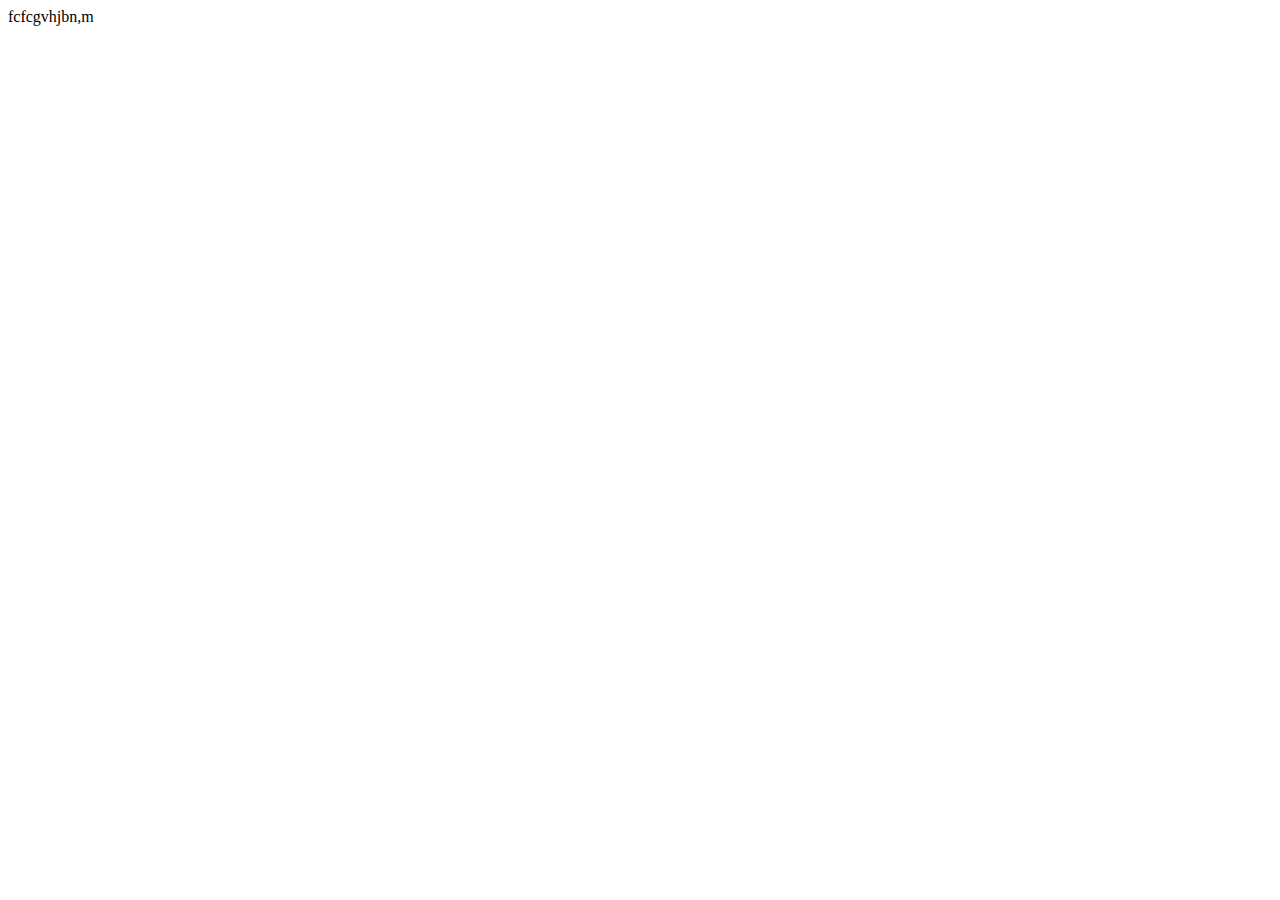
==== ecommerce/html/contact.html @ 106468bc "Add files via upload" ====
<!DOCTYPE html>
<html lang="en">
<head>
    <meta charset="UTF-8">
    <meta name="viewport" content="width=device-width, initial-scale=1.0">
    <title>Document</title>
</head>
<body>
    fcfcgvhjbn,m
</body>
</html>
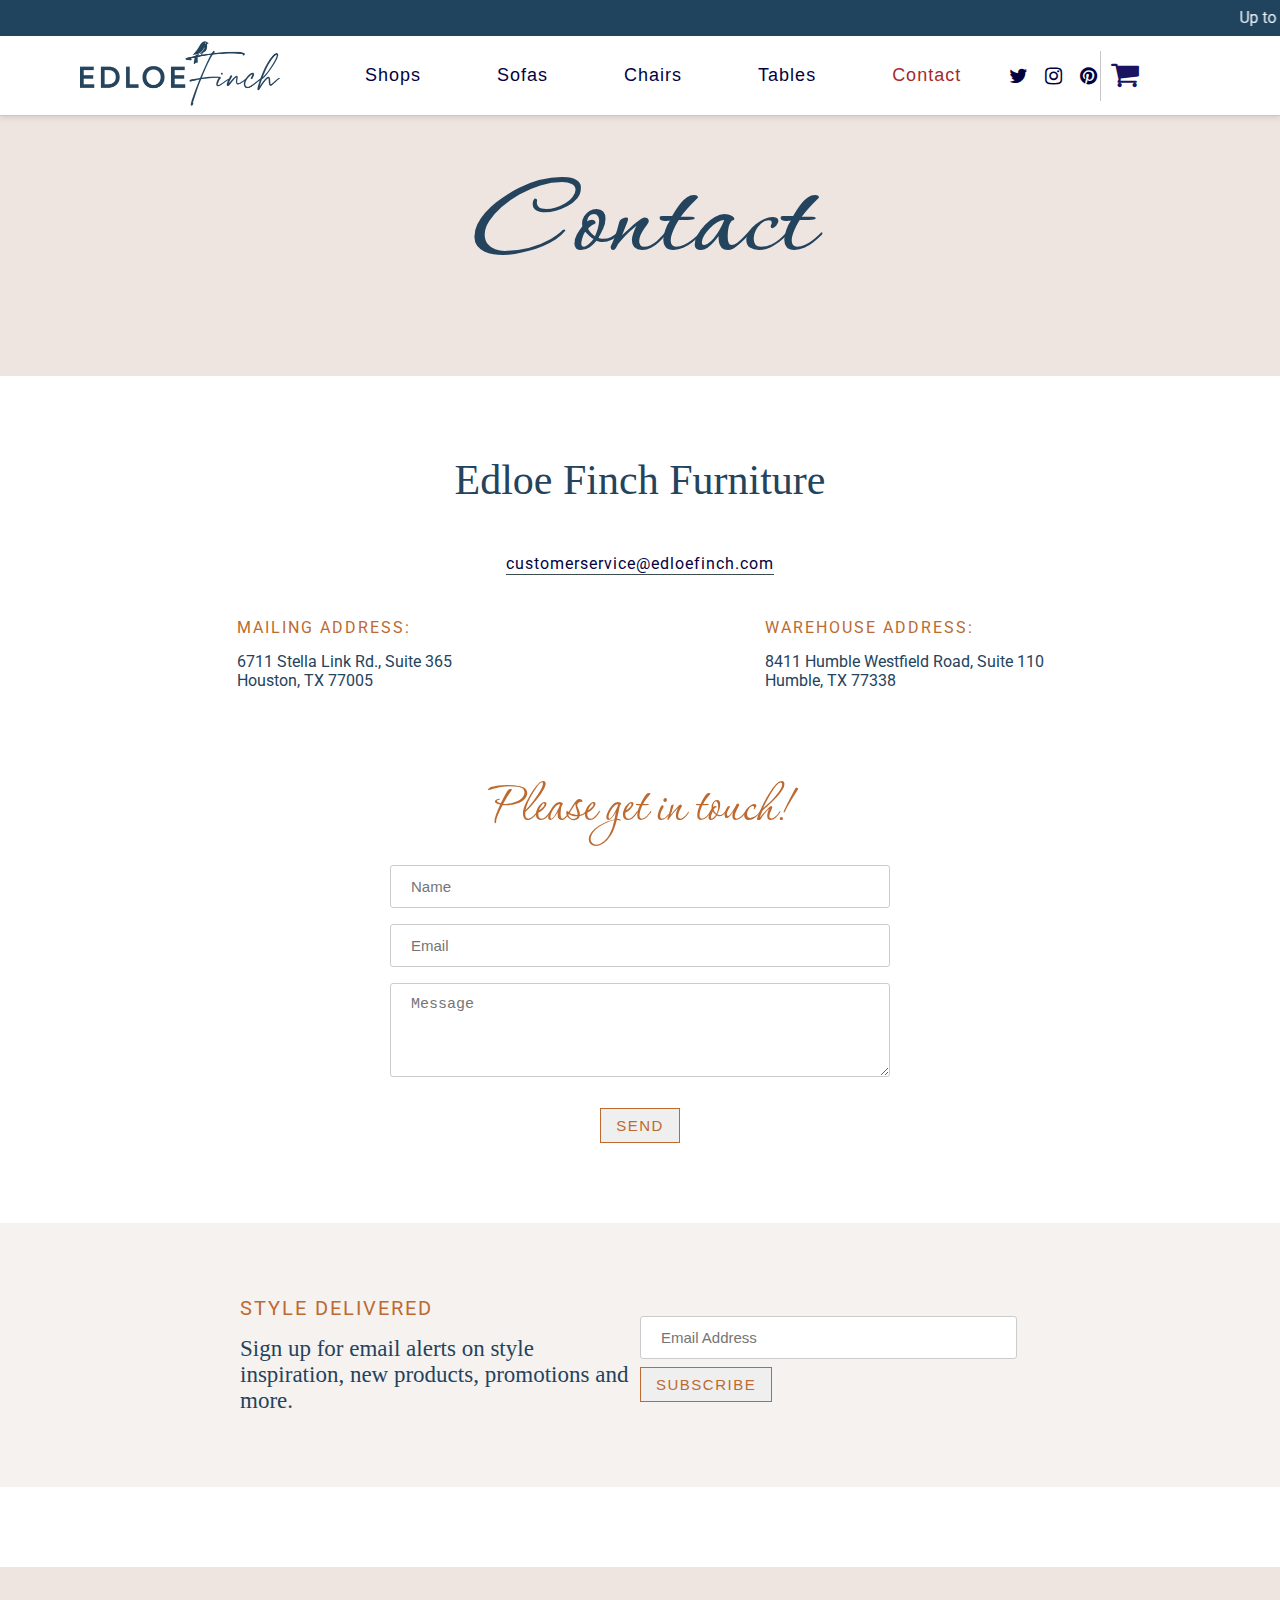
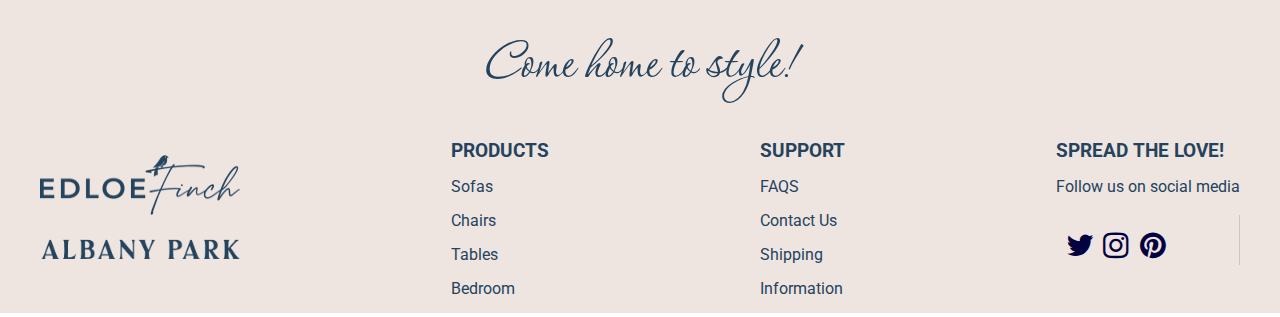
==== commit 553fc741: "Add files via upload" ====
--- a/ecommerce/html/contact.html
+++ b/ecommerce/html/contact.html
@@ -3,9 +3,135 @@
 <head>
     <meta charset="UTF-8">
     <meta name="viewport" content="width=device-width, initial-scale=1.0">
-    <title>Document</title>
+    <title>Edole Finch</title>
+    <link rel="icon" href="../assets/facioned.png" type="image/x-icon">
+    <link rel="stylesheet" href="../css/index.css">
+    <link rel="stylesheet" href="../css/contact.css">
+    <link rel="stylesheet" href="https://cdnjs.cloudflare.com/ajax/libs/font-awesome/4.7.0/css/font-awesome.min.css">
+    <link rel="stylesheet" href="https://cdnjs.cloudflare.com/ajax/libs/font-awesome/4.7.0/css/font-awesome.min.css">
 </head>
 <body>
-    fcfcgvhjbn,m
+    <div class="ecommerce">
+        <div class="main_header">
+            <header>
+                <div class="header_bar">
+                    <marquee direction="left" class="scrolling-text">
+                        Up to 35% off Sitewide | Ends 2/27 | Sale upto 20% grab your discount coupons >>
+                    </marquee>
+                </div>
+                <nav>
+                    <div class="logo">
+                       <a href="http://127.0.0.1:5500/html/index.html">
+                          <img src="../assets/logoelo.png" width="200" height="65" alt="logo">
+                      </a>
+                    </div>
+                    <div class="menu-list">
+                            <ul>
+                                <li>Shops</li>                
+                                <li>
+                                <a href="sofa.html">Sofas</a></li>                
+                                <li>Chairs</li>                
+                                <li>Tables</li>
+                                <li>
+                                <a href="contact.html" class="active">Contact</a>
+                                </li>   
+                            </ul>
+                    </div>
+                    <div class="social-icons">
+                        <a href="#" class="fa fa-twitter"></a>
+                        <a href="#" class="fa fa-instagram"></a>
+                        <a href="#" class="fa fa-pinterest"></a>
+                    </div>
+                    <i class="fa fa-shopping-cart"></i>
+                </nav>
+            </header>
+        </div>
+        <section class="contact">
+            <div class="contact_head">
+                <center><h1>Contact</h1></center>
+            </div>
+            <div class="layout-column">
+                <h1 style="text-align: center;">Edloe Finch Furniture</h1>
+                <p style="text-align: center;"><a href="mailto:customerservice@edloefinch.com" class="text-link">customerservice@edloefinch.com</a></p>
+                <ul>
+                    <li>
+                    <h4>Mailing Address:</h4>
+                    <p>6711 Stella Link Rd., Suite 365<br>Houston, TX 77005</p>
+                    </li>
+                    <li>
+                    <h4>Warehouse Address:</h4>
+                    <p>8411 Humble Westfield Road, Suite 110<br>Humble, TX 77338</p>
+                    </li>
+                    </ul>
+            </div>
+            <div class="email_contact">
+                    <p>Please get in touch!</p>
+                    <form>
+                        <input type="name" placeholder="Name"><br>
+                        <input type="email" placeholder="Email"><br>
+                        <textarea rows="4" cols="50" placeholder="Message"></textarea><br>
+                        <br>
+                        <center><input type="button" value="SEND" class="sub_btn"></center>
+                    </form>
+            </div>
+        </section>
+
+        <section class="subscribe_wrapper">
+            <div class="subscribe">
+                <div class="row">
+                    <div class="subscribe_text">
+                        <label>Style delivered</label><br>
+                        <h2>Sign up for email alerts on style inspiration, new products, promotions and more.</h2>
+                    </div>
+                    <div class="email">
+                        <input type="email" placeholder="Email Address">
+                        <input type="button" value="SUBSCRIBE" class="sub_btn">
+                    </div>
+                </div>
+            </div>
+        </section>
+    <!---footer-->
+    <footer>
+        <div class="footer-container">
+            <h2 class="footer_header">Come home to style!</h2>
+            <div class="footer_info">
+                <div class="footer_logo">
+                    <ul>
+                        <li><img src="../assets/logoelo.png" width="200px" height="60"></li>
+                        <li><img src="../assets/Albany-Park-logo.png" width="200px" height="30"></li>
+                    </ul>
+                </div>
+                <div class="products">
+                    <h3 class="footer_rte">PRODUCTS</h3>
+                    <ul>
+                        <li>Sofas</li>
+                        <li>Chairs</li>
+                        <li>Tables</li>
+                        <li>Bedroom</li>
+                    </ul>
+                </div>
+                <div class="support">
+                    <h3 class="footer_rte">SUPPORT</h3>
+                    <ul>
+                        <li>FAQS</li>
+                        <li>Contact Us</li>
+                        <li>Shipping</li>
+                        <li>Information</li>
+                    </ul>
+                </div>
+                <div class="spread">
+                    <h3 class="footer_rte">SPREAD THE LOVE!</h3>
+                    <p>Follow us on social media</p>
+                    <br>
+                    <div class="social-icons">
+                        <a href="#" class="fa fa-twitter"></a>
+                        <a href="#" class="fa fa-instagram"></a>
+                        <a href="#" class="fa fa-pinterest"></a>
+                    </div>
+                </div>
+            </div>
+        </div>
+    </footer>
+    </div>
 </body>
 </html>--- a/ecommerce/css/index.css
+++ b/ecommerce/css/index.css
@@ -0,0 +1,458 @@
+@import url('https://fonts.googleapis.com/css2?family=Montserrat:ital,wght@0,100..900;1,100..900&family=Roboto:ital,wght@0,100;0,300;0,400;0,500;0,700;0,900;1,100;1,300;1,400;1,500;1,700;1,900&family=Tajawal:wght@200;300;400;500;700;800;900&display=swap');
+@import url('https://fonts.googleapis.com/css2?family=Corinthia:wght@400;700&display=swap');
+*{
+  /* font-family: 'Sabon LT Pro',"Roboto", sans-serif ; */
+  padding: 0;
+  margin: 0;
+}
+body {
+    margin: 0;
+    font-family: "Roboto", sans-serif !important;
+    overflow-x: hidden;
+  }
+header {
+    padding: 0;
+    text-align: center;
+    position: sticky;
+    top: 0;
+    z-index: 100;
+  }
+
+.header_bar{
+    padding: 10px;
+    text-align: center;
+    background: #20445d;
+    color: aliceblue;
+    line-height: 1;
+    width: 100%;
+  }
+  
+.scrolling-text {
+    white-space: nowrap;
+    overflow: hidden;
+    animation-duration: 500s;
+    display: flex;
+    justify-content: flex-start;
+  }
+.main_header {
+  position: fixed;
+  width: 100%;
+  top: 0;
+  background-color: #fff; /* Adjust the background color as needed */
+  z-index: 1000; /* Ensure the header is above other elements */
+  box-shadow: 0 2px 5px rgba(0, 0, 0, 0.1); /* Optional: Add a subtle shadow */
+}
+nav{
+    background-color: #ffffff;
+    color: rgb(3, 2, 65);
+    display: flex;
+    align-items: center;
+    padding: 5px 5rem;
+    font-family: 'Protest Riotte', sans-serif;
+    border-bottom: 1px solid #d1c5c5;
+}
+.menu-list li{
+    list-style-type: none;
+    margin: 0 38px;
+}   
+.menu-list ul{
+  font-size: 18px;
+  letter-spacing: 1px;
+  display: flex;
+  margin-left: 47px;
+}
+.menu-list li,a{
+  text-decoration: none;
+  color:  rgb(3, 2, 65);
+}
+.menu-list a:hover{
+  text-decoration: none;
+  color: brown;
+  transform: scale(1);
+}
+.fa {
+  padding: 10px;
+  font-size: 35px;
+  width: 10px;
+  text-align: center;
+  text-decoration: none;
+  margin: 5px 0px;
+  height:10px;
+}
+.fa-twitter, .fa-instagram, .fa-pinterest{
+  color: rgb(3, 2, 65);
+}
+.social-icons {
+  border-right: 1px solid #cbc5c5;
+  font-size: 20px;
+  height: 50px;
+}
+i.fa-shopping-cart{
+  font-size: 30px;
+  color: rgb(25, 19, 97);
+  position: relative;
+  bottom: 12px;
+}
+
+/******collection*****/
+/* .collection{
+  padding: 80px 15px 0px 15px;
+} */
+h2.collection-heading {
+  text-align: center;
+  margin: 35px 0px;
+  color: #24435d;
+  font-family: 'Sabon LT Pro';
+  font-size: 53px;
+  font-weight: 500;
+}
+.collection-container{
+  display: flex;
+  justify-content: space-between;
+  padding: 30px 2.8rem;
+  background-color: #eee5e1;
+  font-family: 'Sabon LT Pro'
+}
+.coll .text{
+  text-align: center;
+  color: #24435d;
+  font-family: 'Sabon LT Pro';
+  font-size: 28px;
+  margin-top: 30px;
+  font-weight: 400;
+}
+.coll-img {
+  opacity: 1;
+  display: block;
+  transition: opacity 0.5s ease, transform 0.5s ease;
+  backface-visibility: hidden;
+  position: relative;
+}
+
+.middle {
+  transition: opacity 0.5s ease, transform 0.5s ease;
+  opacity: 0;
+  position: absolute;
+  top: 50%;
+  left: 50%;
+  transform: translate(-50%, -50%) scale(1) translateZ(0); /* Add translateZ(0) to promote layer */
+  text-align: center;
+  z-index: 2;
+}
+.coll:hover .coll-img {
+  opacity: 0.8;
+  transform: scale(1.1);
+}
+.coll:hover .middle{
+  opacity: 1;
+  transform: translate(-50%, -50%) scale(1.1) translateZ(0); /* Add translateZ(0) to promote layer */
+}
+.shop1 {
+  background-color: #072b42;
+  color: white;
+  font-size: 16px;
+  padding: 16px 32px;
+  opacity: 1;
+  border-radius: 5px;
+  cursor: pointer;
+}
+.shop1:hover{
+  border: 2px solid #072b42;;
+  background: #ffffff;
+  color: #072b42;
+  font-weight: bold;
+  cursor: pointer;
+}
+/***As seen in**/
+.asseein{
+  padding: 50px 0px;
+}
+.seen_icons{
+  width: 100%;
+  padding-right: 15px;
+  padding-left: 15px;
+}
+.seen-heading{
+  display: flex;
+  justify-content: center;
+  text-align: center;
+  margin: 45px 0px;
+  color: #24435d;
+  font-family: 'Sabon LT Pro';
+  font-size: 45px;
+  font-weight: 500;
+}
+.icons_list li{
+  list-style-type: none;
+  margin: 0px 45px;
+}
+.icons_list ul{
+  display: flex;
+  list-style-type: none;
+  justify-content: center;
+}
+/***email***/
+.subscribe{
+  background-color: #f6f2f0;
+  padding: 70px 0px;
+  margin: 5rem 0;
+}
+.row{
+  display: flex;
+  align-items: center;
+  margin: 3px 15rem;
+}
+.subscribe_wrapper label {
+  letter-spacing: 2px;
+  text-transform: uppercase;
+  color: #bc6a30;
+  font-family: 'Roboto';
+  font-size: 20px;
+}
+.subscribe_wrapper h2{
+  font-family: 'Sabon LT Pro';
+  font-size: 23px;
+  color: #24435d;
+  padding-top: 16px;
+  font-weight: 100;
+}
+.subscribe_text {
+  position: relative;
+  width: 50%;
+}
+input[type=email]{
+  width: 100%;
+  padding: 12px 20px;
+  margin: 8px 0;
+  display: inline-block;
+  border: 1px solid #ccc;
+  box-sizing: border-box;
+  border-radius: 3px;
+  font-size: 15px;
+}
+.sub_btn{
+  border: 1px solid #bc6a30;
+  letter-spacing: 1.5px;
+  color: #bc6a30;
+  font-size: 15px;
+  text-transform: capitalize !important;
+  padding: 8px 15px;
+  text-align: center;
+}
+.sub_btn:hover{
+  color: white;
+  background-color: #bc6a30;
+}
+/***footer***/
+footer{
+  background-color: #eee5e1;
+  padding: 60px 0px 15px 0px;
+}
+footer h2 {
+  text-align: center;
+  font-family: "Corinthia", cursive;
+  color: #24435d;
+  margin-bottom: 35px;
+  font-size: 65px;
+  font-weight: 400;
+}
+.footer-container{
+  padding: 0px 40px !important;
+}
+.footer-container ul{
+  list-style: none;
+}
+.footer-container li{
+  padding-top: 15px;
+  color: #24435d;
+}
+.footer_info{
+  display: flex;
+  justify-content: space-between;
+}
+.footer-container h3{
+  color: #24435d;
+}
+.spread h3,p{
+  color: #24435d;
+}
+.footer_info .social-icons{
+  font-size: 30px;
+}
+.spread p{
+  padding-top: 15px;
+}
+/***carousel***/
+.carousel-container {
+    width: 100%;
+    overflow: hidden;
+}
+.carousel-content {
+    display: flex;
+    animation: auto-slide 10s linear infinite;
+}
+.carousel-item {
+    min-width: 100%;
+}
+  @keyframes auto-slide
+   {
+    0% {
+      transform: translateX(0);
+    }
+    25% {
+      transform: translateX(0);
+    }
+    50% {
+      transform: translateX(-100%);
+    }
+    75% {
+      transform: translateX(-100%);
+    }
+    100% {
+      transform: translateX(0);
+    }
+  }
+
+/****** MEDIA QUERRIES ********/
+@media (max-width: 500px ) {
+.header_bar{
+    padding: 6px;
+    font-size: small;
+}
+.home-banner{
+    margin-top: 2rem;
+}
+.logo{
+    margin: 0px 5rem;
+}
+.menu-list, .social-icons, .fa.fa-shopping-cart{
+    display: none;
+}
+.asseein {
+    padding: 20px 0px;
+}
+.seen-heading{
+    font-size: 40px;
+    margin: 30px 0px;
+}
+.icons_list ul{
+    display: grid;
+    grid-template-columns: repeat(2, 1fr);
+    grid-template-rows: repeat(3, auto); /* You can adjust the row height as needed */
+    gap: 20px;
+}
+h2.collection-heading{
+    font-size: 40px;
+}
+.collection-container{
+    display: block;
+    padding: 30px 3.8rem !important;
+}
+.coll .text{
+    margin-bottom: 30px;
+}
+.subscribe{
+    padding: 28px 42px;
+    margin: 5rem 0;
+}
+.row {
+    display: flex !important;
+    align-items: center;
+    margin: 3px -5px !important;
+}
+.email {
+    width: 50%;
+}
+.subscribe_wrapper h2{
+    font-size: 16px;
+}
+.footer_info{
+    display: block;
+    text-align: center;
+}
+.products,.footer_logo,.support,.spread{
+    margin-top: 17px;
+}
+.footer-container ul {
+    list-style: none;
+    display: inline-flex;
+}
+.footer-container li{
+    margin: 0px 10px;
+}
+}
+/*******/
+@media (min-width: 500px) and (max-width: 768px){
+ .social-icons{
+    display: none;
+ }
+ img.homebanner {
+    min-width: 1180px;
+}
+.seen_icons{
+    position: relative;
+    left: 10rem;
+    font-size: 55px;
+}
+.icons_list ul {
+    flex-direction: row;
+    display: inline-flex;
+}
+.collection-container{
+    min-width: fit-content;
+    padding: 30px 0.8rem;
+}
+.coll {
+    margin: 0px 4px;
+}
+section.subscribe_wrapper {
+    width: 150%;
+}
+.carousel-container {
+    width: 150%;
+}
+footer{
+    width: 150%;
+}
+}
+
+/*******/
+@media (min-width: 769px) and (max-width: 900px){
+  .social-icons{
+    display: none;
+ }
+.home-banner img{
+    width: 130%;
+}
+.asseein{
+    width: 130%;
+}
+section.subscribe_wrapper {
+    width: 130%;
+}
+section.collection {
+    width: 130%;
+}
+.collection-container{
+    padding: 30px 0.5rem;
+}
+.carousel-container{
+    width: 130%;
+}
+}
+
+
+/****** MEDIA QUERRIES 
+@media (max-width: 500px ) {
+img.homebanner {
+    min-width: 237%;
+}
+.social-icons{
+    display: none;
+}
+.asseein{
+    display: flex;
+    flex-direction: column;
+}
+}********/
+
--- a/ecommerce/css/contact.css
+++ b/ecommerce/css/contact.css
@@ -0,0 +1,78 @@
+.contact_head{
+    background-color: #eee5e1;
+    padding: 70px 0px;
+    margin: 5rem 0;
+    text-align: center;
+    font-family: "Corinthia", cursive;
+    color: #24435d;
+    font-size: 65px;
+    font-weight: 400;
+}
+.layout-column{
+    padding-bottom: 35px;
+}
+.layout-column h1{
+    margin-top: 60px;
+    color: #24435d;
+    font-family: 'Sabon LT Pro';
+    font-size: 42px;
+    font-weight: 400;
+    margin-bottom: 50px;
+}
+a.text-link {
+    padding-bottom: 1px;
+    border-bottom: 1px solid #3d4c4f;
+    letter-spacing: 1px;
+}
+.layout-column ul{
+    display: flex;
+    list-style-type: none;
+    margin-top: 50px;
+    justify-content: space-around;
+    margin-left: 0em;
+    margin: 45px 5rem;
+}
+.layout-column li{
+    list-style-type: none;
+}
+.layout-column h4{
+    text-transform: uppercase;
+    color: #bc6a30;
+    font-weight: 400;
+    letter-spacing: 2px;
+    padding-bottom: 15px;
+}
+.email_contact p{
+    font-family: "Corinthia", cursive;
+    color: #bc6a30;
+    text-align: center;
+    font-size: 4rem;
+    padding-bottom: 10px;
+}
+form {
+    width: 500px;
+    margin: auto;
+}
+input[type=name]{
+    width: 100%;
+    padding: 12px 20px;
+    margin: 8px 0;
+    display: inline-block;
+    border: 1px solid #ccc;
+    box-sizing: border-box;
+    border-radius: 3px;
+    font-size: 15px;
+}
+textarea{
+    width: 100%;
+    padding: 12px 20px;
+    margin: 8px 0;
+    display: inline-block;
+    border: 1px solid #ccc;
+    box-sizing: border-box;
+    border-radius: 3px;
+    font-size: 15px;
+}
+a.active{
+    color: brown; /* Color for the active link */
+  }